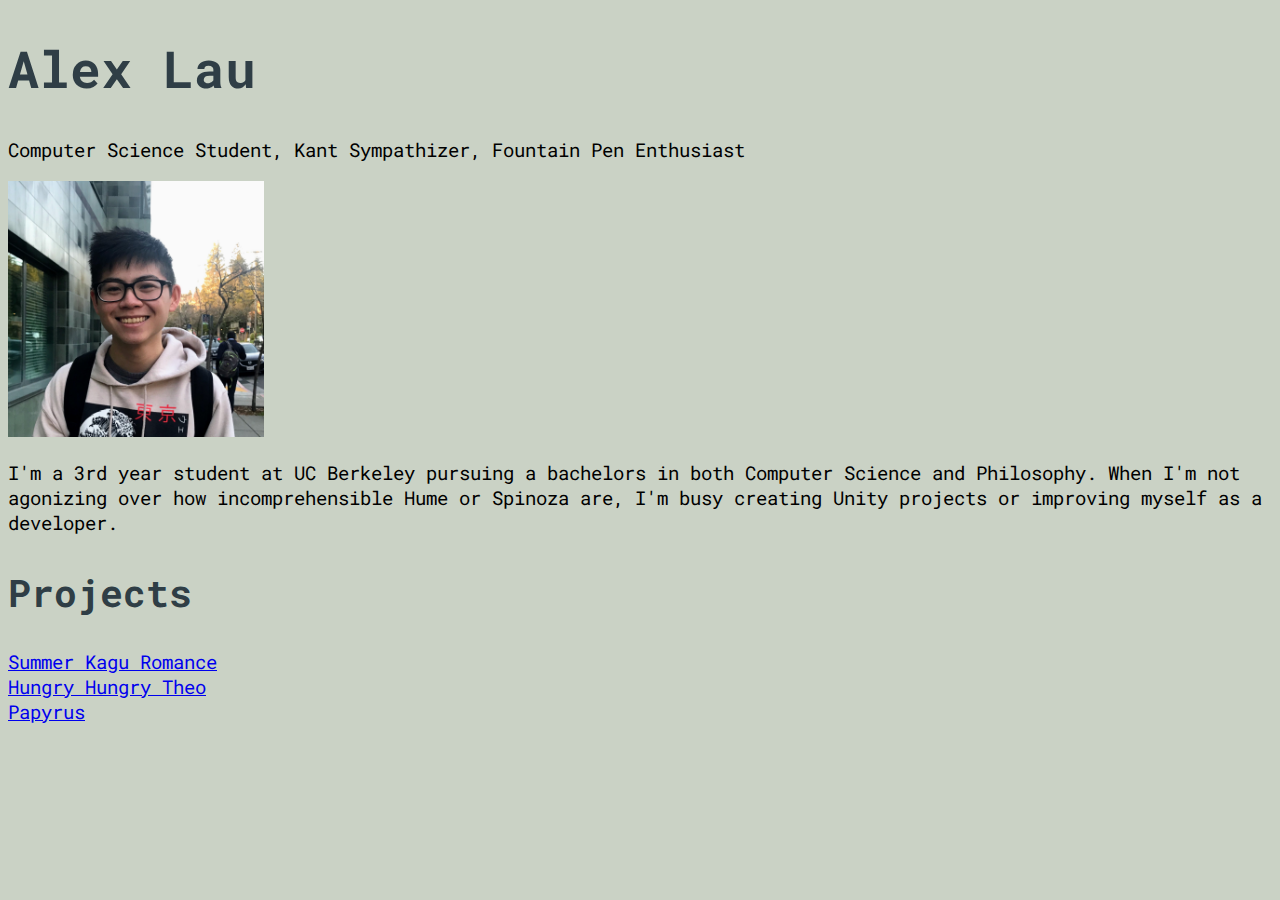
==== main.html @ f802a92d "Complete website" ====
<!doctype html>
<html lang="en">
  <head>
    <meta charset="utf-8">
    <meta name="viewport" content="width=device-width, initial-scale=1">

    <link href="https://cdn.jsdelivr.net/npm/bootstrap@5.1.0/dist/css/bootstrap.min.css" rel="stylesheet" integrity="sha384-KyZXEAg3QhqLMpG8r+8fhAXLRk2vvoC2f3B09zVXn8CA5QIVfZOJ3BCsw2P0p/We" crossorigin="anonymous">
    <link href="style.css" rel="stylesheet">
    <link rel="preconnect" href="https://fonts.googleapis.com">
    <link rel="preconnect" href="https://fonts.gstatic.com" crossorigin>
    <link href="https://fonts.googleapis.com/css2?family=Roboto+Mono&display=swap" rel="stylesheet">

    <title>Alex Lau - Personal Website</title>
  </head>
  <body>
    <div class="container my-5 w-50 mx-auto">
      <div class="d-flex justify-content-evenly align-items-center mb-4">
        <div>
          <h1>Alex Lau</h1>
          <p>Computer Science Student, Kant Sympathizer, Fountain Pen Enthusiast</p>
        </div>
        <img src="profile.jpeg" class="rounded-circle float-end profile ms-5">
      </div>

      <p>I'm a 3rd year student at UC Berkeley pursuing a bachelors in both
        Computer Science and Philosophy. When I'm not agonizing over how
        incomprehensible Hume or Spinoza are, I'm busy creating Unity projects
        or improving myself as a developer.</p>
    </div>

    <div class="container my-5 w-50 mx-auto">
      <h2 class="my-5">Projects</h2>
      <div class="row">
        <div class="col">
          <a href="https://njew25.itch.io/furniture-dating">Summer Kagu Romance</a>
        </div>
        <div class="col">
          <a href="https://daidiimon.itch.io/hungry-hungry-theo">Hungry Hungry Theo</a>
        </div>
        <div class="col">
          <a href="https://bit.ly/3k5raok">Papyrus</a>
        </div>
      </div>
    </div>

  </body>
</html>
---- style.css ----
body {
  background-color: #CAD2C5;
}

h1 {
  color: #2F3E46;
  font-size: 4vw;
  font-family: "Roboto Mono";
}

h2 {
  color: #2F3E46;
  font-size: 3vw;
  font-family: "Roboto Mono";
}

p, a, h3{
  font-size: 1.5vw;
  font-family: "Roboto Mono";
}

.profile {
  width: 20vw;
  height: auto;
}
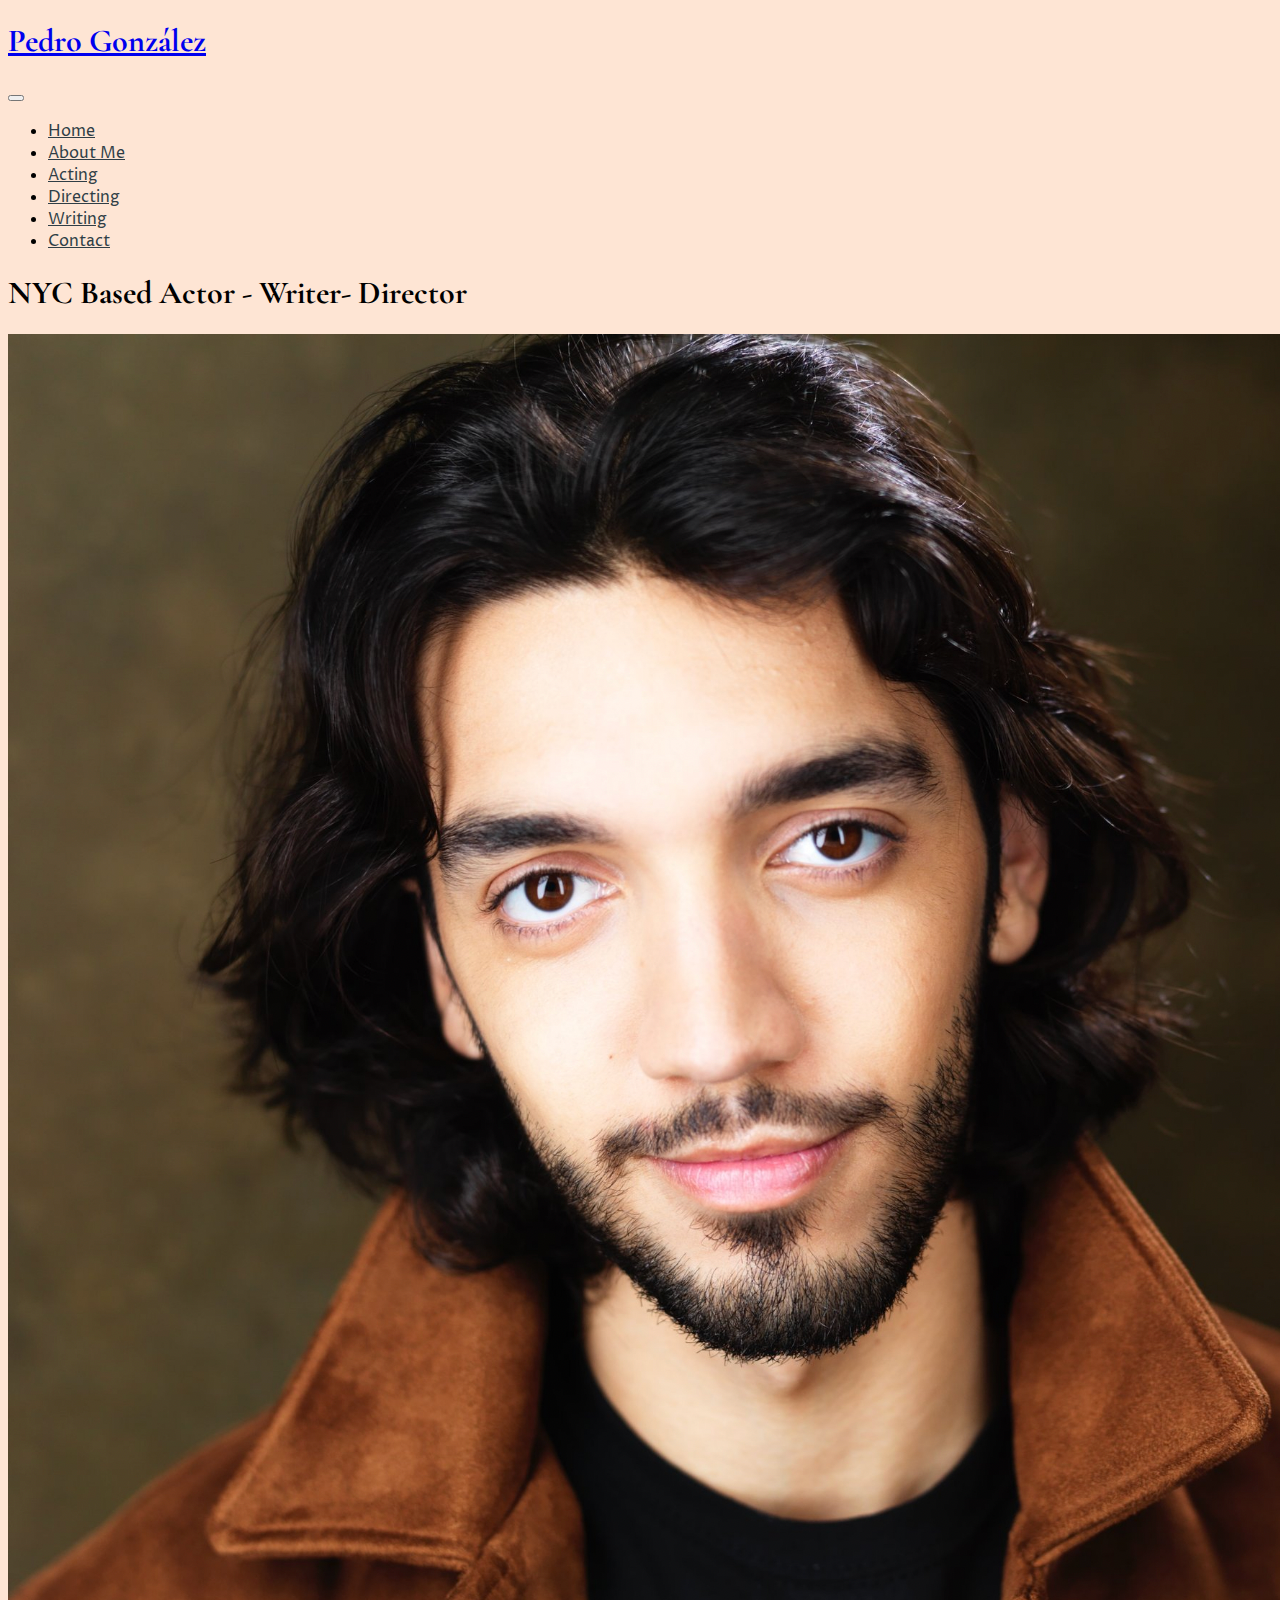
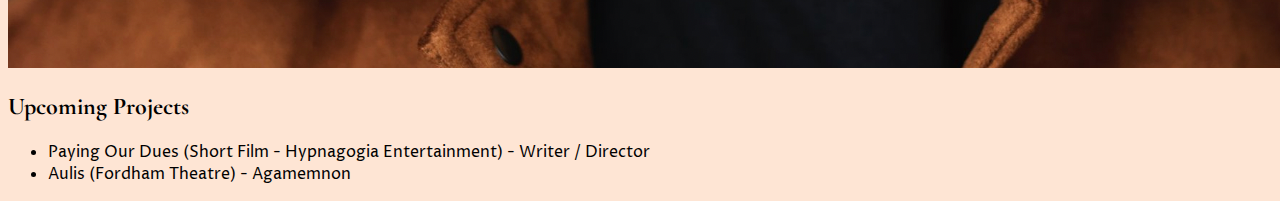
==== commit d2d3c992: "Change to Pedro" ====
--- a/main.html
+++ b/main.html
@@ -8,40 +8,63 @@
     <link href="style.css" rel="stylesheet">
     <link rel="preconnect" href="https://fonts.googleapis.com">
     <link rel="preconnect" href="https://fonts.gstatic.com" crossorigin>
-    <link href="https://fonts.googleapis.com/css2?family=Roboto+Mono&display=swap" rel="stylesheet">
-
-    <title>Alex Lau - Personal Website</title>
+    <link href="https://fonts.googleapis.com/css2?family=Cormorant+Garamond:wght@500;700&family=Proza+Libre:ital,wght@0,400;0,500;1,500&display=swap" rel="stylesheet">
+    <title>Pedro González</title>
   </head>
   <body>
-    <div class="container my-5 w-50 mx-auto">
-      <div class="d-flex justify-content-evenly align-items-center mb-4">
-        <div>
-          <h1>Alex Lau</h1>
-          <p>Computer Science Student, Kant Sympathizer, Fountain Pen Enthusiast</p>
-        </div>
-        <img src="profile.jpeg" class="rounded-circle float-end profile ms-5">
-      </div>
-
-      <p>I'm a 3rd year student at UC Berkeley pursuing a bachelors in both
-        Computer Science and Philosophy. When I'm not agonizing over how
-        incomprehensible Hume or Spinoza are, I'm busy creating Unity projects
-        or improving myself as a developer.</p>
-    </div>
-
-    <div class="container my-5 w-50 mx-auto">
-      <h2 class="my-5">Projects</h2>
-      <div class="row">
+    <div class="container-flex">
+      <div class="row pb-3">
         <div class="col">
-          <a href="https://njew25.itch.io/furniture-dating">Summer Kagu Romance</a>
-        </div>
-        <div class="col">
-          <a href="https://daidiimon.itch.io/hungry-hungry-theo">Hungry Hungry Theo</a>
-        </div>
-        <div class="col">
-          <a href="https://bit.ly/3k5raok">Papyrus</a>
+          <nav class="navbar navbar-expand-lg navbar-dark bg-dark">
+            <div class="container-fluid">
+              <a class="navbar-brand p-0" href="#"><h1>Pedro González</h1></a>
+              <button class="navbar-toggler" type="button" data-bs-toggle="collapse" data-bs-target="#navbarScroll" aria-controls="navbarScroll" aria-expanded="false" aria-label="Toggle navigation">
+                <span class="navbar-toggler-icon"></span>
+              </button>
+              <div class="collapse navbar-collapse" id="navbarScroll">
+                <ul class="navbar-nav me-auto my-2 my-lg-0 navbar-nav-scroll" style="--bs-scroll-height: 350px;">
+                  <li class="nav-item">
+                    <a class="nav-link active" aria-current="page" href="#"><h4>Home</h4></a>
+                  </li>
+                  <li class="nav-item">
+                    <a class="nav-link" href="#"><h4>About Me</h4></a>
+                  </li>
+                  <li class="nav-item">
+                    <a class="nav-link" href="#"><h4>Acting</h4></a>
+                  </li>
+                  <li class="nav-item">
+                    <a class="nav-link" href="#"><h4>Directing</h4></a>
+                  </li>
+                  <li class="nav-item">
+                    <a class="nav-link" href="#"><h4>Writing</h4></a>
+                  </li>
+                  <li class="nav-item">
+                    <a class="nav-link" href="#"><h4>Contact</h4></a>
+                  </li>
+                </ul>
+              </div>
+            </div>
+          </nav>
         </div>
       </div>
     </div>
-
+    <div class="container-flex my-4 mx-4">
+      <div class="row">
+        <div class="col text-center mb-3"><h1>NYC Based Actor - Writer- Director</h1></div>
+      </div>
+      <div class="row">
+        <div class="col-sm">
+          <img src="img-1.png" class="img-fluid">
+        </div>
+        <div class="col-sm mt-2">
+          <h2>Upcoming Projects</h2>
+          <ul>
+            <li>Paying Our Dues (Short Film - Hypnagogia Entertainment) - Writer / Director</li>
+            <li>Aulis (Fordham Theatre) - Agamemnon</li>
+          </ul>
+        </div>
+      </div>
+    </div>
+    <script src="https://cdn.jsdelivr.net/npm/bootstrap@5.0.2/dist/js/bootstrap.bundle.min.js" integrity="sha384-MrcW6ZMFYlzcLA8Nl+NtUVF0sA7MsXsP1UyJoMp4YLEuNSfAP+JcXn/tWtIaxVXM" crossorigin="anonymous"></script>
   </body>
 </html>
--- a/style.css
+++ b/style.css
@@ -1,25 +1,29 @@
 body {
-  background-color: #CAD2C5;
+  background-color: #FEE5D4;
 }
 
-h1 {
+.nav-link {
   color: #2F3E46;
-  font-size: 4vw;
-  font-family: "Roboto Mono";
 }
 
-h2 {
-  color: #2F3E46;
-  font-size: 3vw;
-  font-family: "Roboto Mono";
+a, li {
+  font-family: "Proza Libre"
 }
 
-p, a, h3{
-  font-size: 1.5vw;
-  font-family: "Roboto Mono";
+h1, h2 {
+  font-family: "Cormorant Garamond";
 }
 
-.profile {
-  width: 20vw;
-  height: auto;
+h4 {
+  font-weight: normal;
+  margin: 0;
+  padding-bottom: 0;
 }
+
+.current {
+  font-weight: bold;
+}
+
+.nav-link:hover, .nav-link:focus {
+  color: #707070;
+}
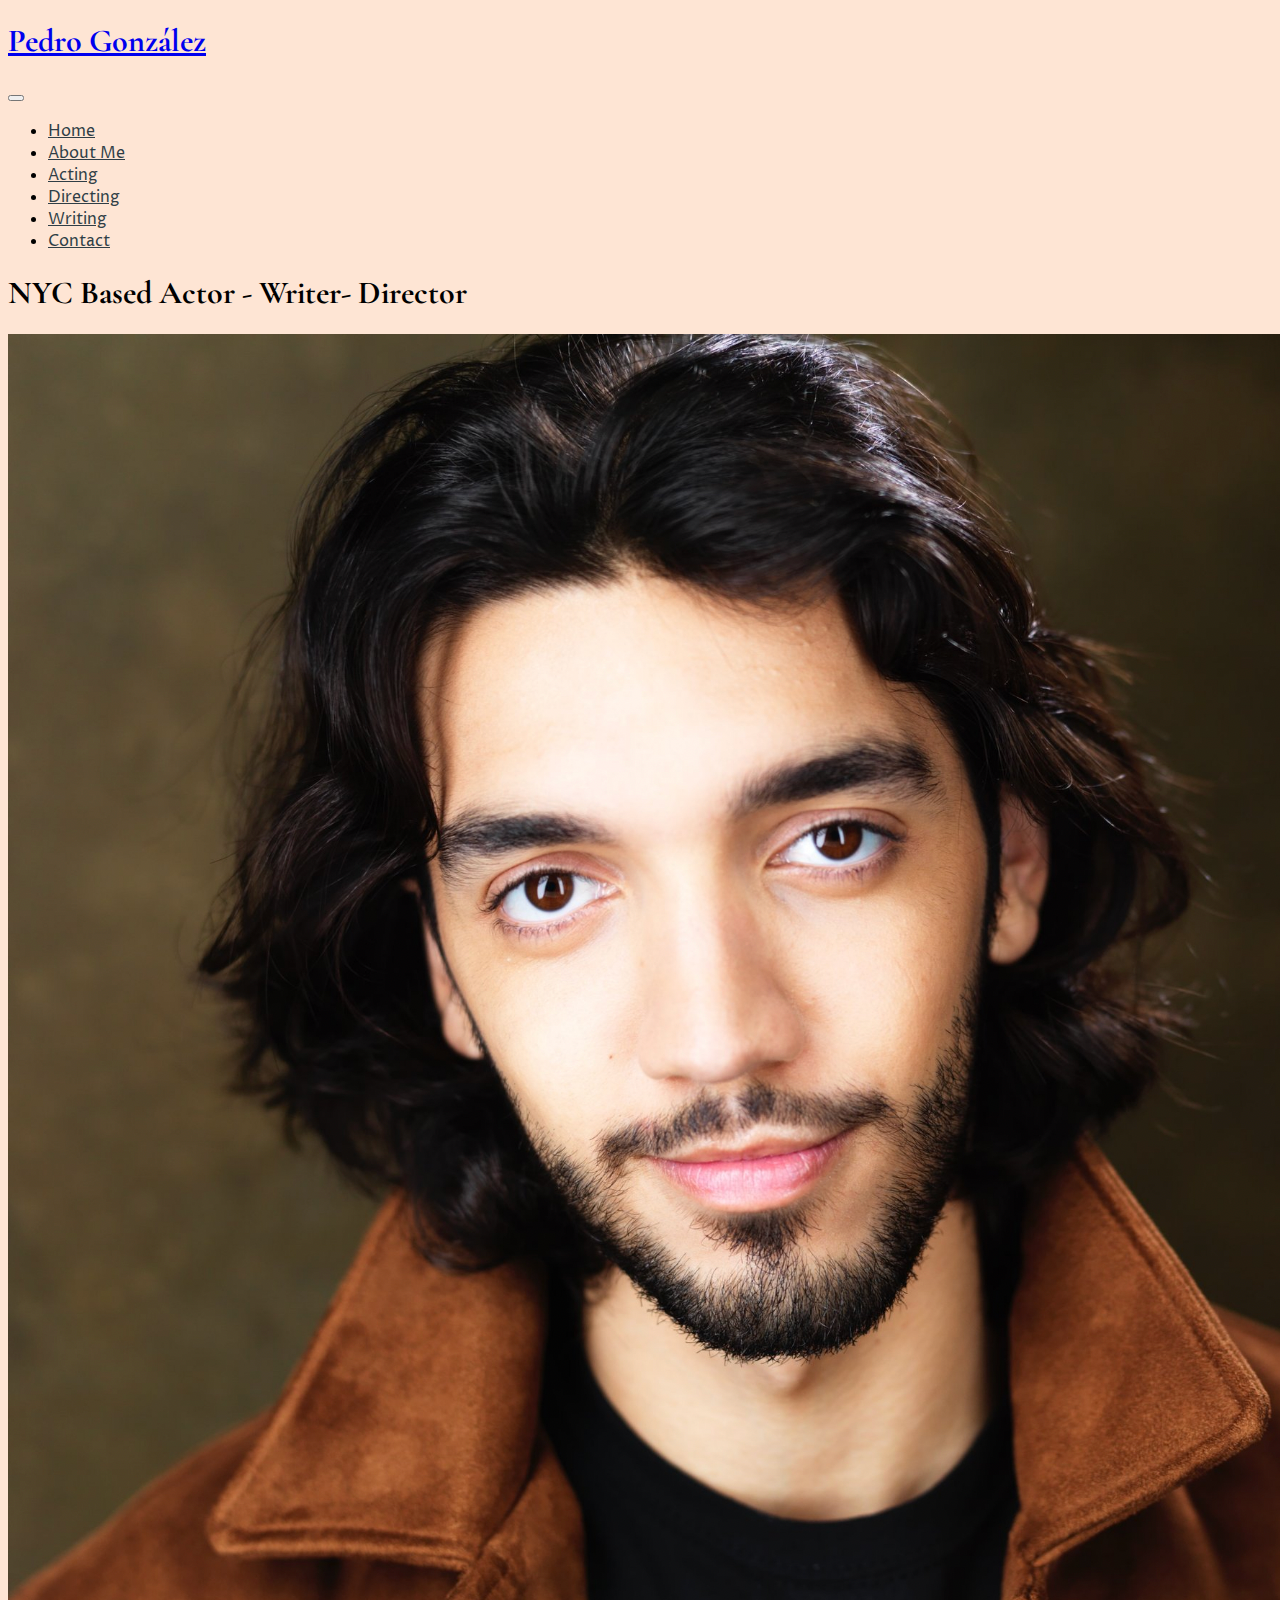
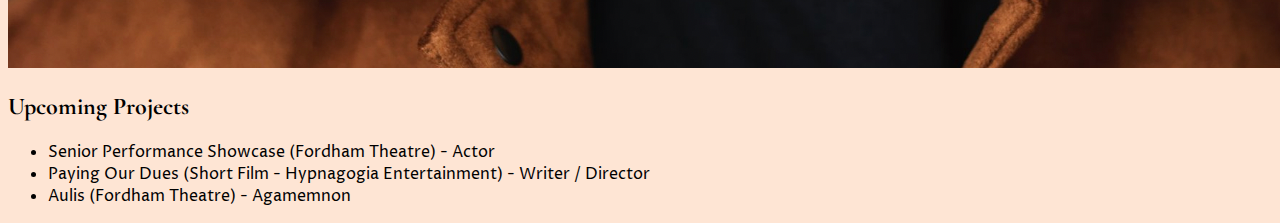
==== commit 2442574f: "Add other pages" ====
--- a/main.html
+++ b/main.html
@@ -27,19 +27,19 @@
                     <a class="nav-link active" aria-current="page" href="#"><h4>Home</h4></a>
                   </li>
                   <li class="nav-item">
-                    <a class="nav-link" href="#"><h4>About Me</h4></a>
+                    <a class="nav-link" href="about_me.html"><h4>About Me</h4></a>
                   </li>
                   <li class="nav-item">
-                    <a class="nav-link" href="#"><h4>Acting</h4></a>
+                    <a class="nav-link" href="acting.html"><h4>Acting</h4></a>
                   </li>
                   <li class="nav-item">
-                    <a class="nav-link" href="#"><h4>Directing</h4></a>
+                    <a class="nav-link" href="directing.html"><h4>Directing</h4></a>
                   </li>
                   <li class="nav-item">
-                    <a class="nav-link" href="#"><h4>Writing</h4></a>
+                    <a class="nav-link" href="writing.html"><h4>Writing</h4></a>
                   </li>
                   <li class="nav-item">
-                    <a class="nav-link" href="#"><h4>Contact</h4></a>
+                    <a class="nav-link" href="contact.html"><h4>Contact</h4></a>
                   </li>
                 </ul>
               </div>
@@ -59,6 +59,7 @@
         <div class="col-sm mt-2">
           <h2>Upcoming Projects</h2>
           <ul>
+            <li>Senior Performance Showcase (Fordham Theatre) - Actor</li>
             <li>Paying Our Dues (Short Film - Hypnagogia Entertainment) - Writer / Director</li>
             <li>Aulis (Fordham Theatre) - Agamemnon</li>
           </ul>
--- a/style.css
+++ b/style.css
@@ -6,7 +6,7 @@
   color: #2F3E46;
 }
 
-a, li {
+a, li, h5, p {
   font-family: "Proza Libre"
 }
 
@@ -27,3 +27,15 @@
 .nav-link:hover, .nav-link:focus {
   color: #707070;
 }
+
+.acting-carousel > .carousel-item > img,  .about-me-carousel > .carousel-item > img {
+  object-fit: cover;
+  width: 100%;
+  height: 70vh;
+}
+
+.directing-carousel > .carousel-item > img{
+  object-fit: cover;
+  width: 100%;
+  height: 45vh;
+}
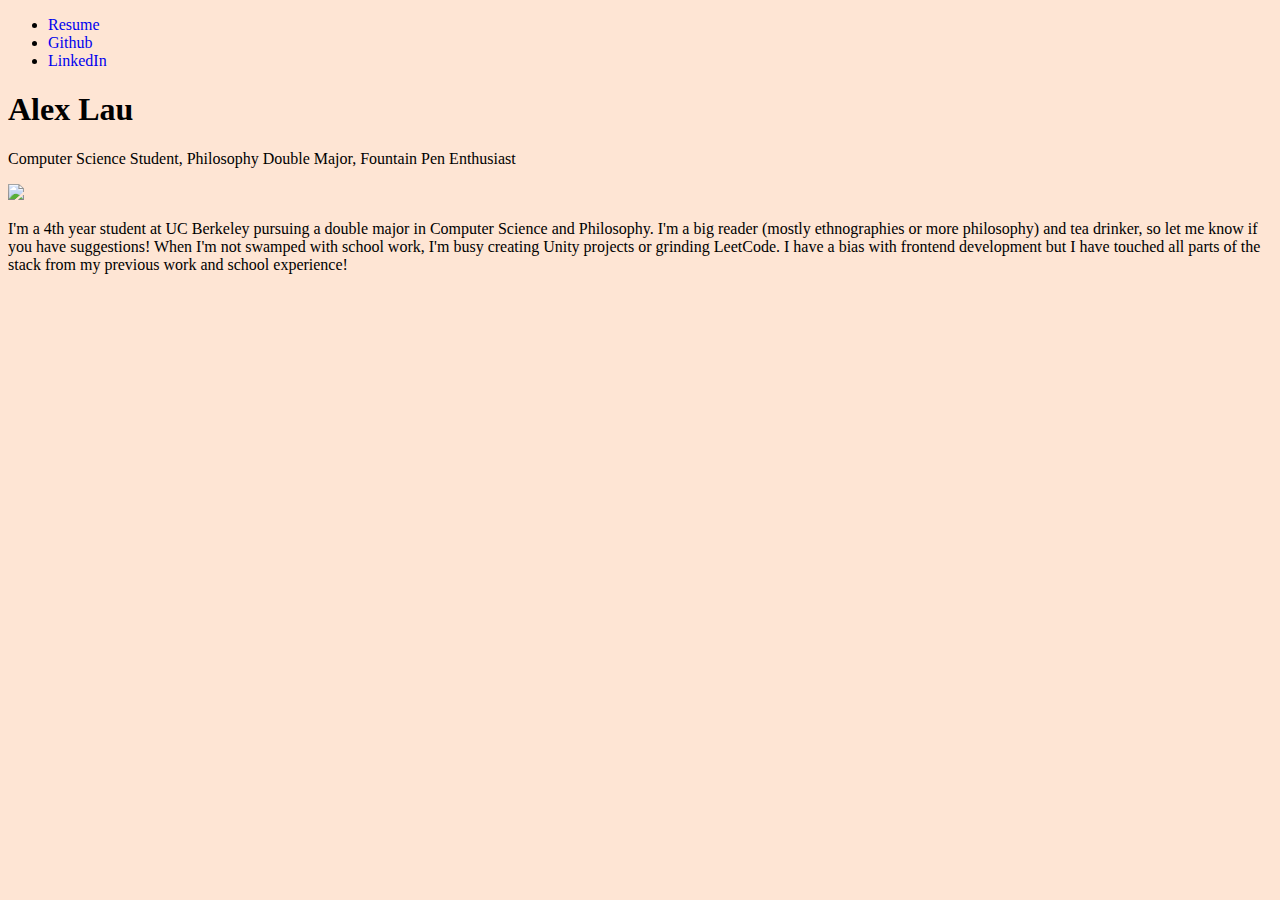
==== commit fcfb09ca: "Update main.html to index.html and add relevant links and life updates" ====
--- a/main.html
+++ b/main.html
@@ -8,64 +8,60 @@
     <link href="style.css" rel="stylesheet">
     <link rel="preconnect" href="https://fonts.googleapis.com">
     <link rel="preconnect" href="https://fonts.gstatic.com" crossorigin>
-    <link href="https://fonts.googleapis.com/css2?family=Cormorant+Garamond:wght@500;700&family=Proza+Libre:ital,wght@0,400;0,500;1,500&display=swap" rel="stylesheet">
-    <title>Pedro González</title>
+    <link href="https://fonts.googleapis.com/css2?family=Roboto+Mono&display=swap" rel="stylesheet">
+
+    <title>Alex Lau - Personal Website</title>
   </head>
   <body>
-    <div class="container-flex">
-      <div class="row pb-3">
-        <div class="col">
-          <nav class="navbar navbar-expand-lg navbar-dark bg-dark">
-            <div class="container-fluid">
-              <a class="navbar-brand p-0" href="#"><h1>Pedro González</h1></a>
-              <button class="navbar-toggler" type="button" data-bs-toggle="collapse" data-bs-target="#navbarScroll" aria-controls="navbarScroll" aria-expanded="false" aria-label="Toggle navigation">
-                <span class="navbar-toggler-icon"></span>
-              </button>
-              <div class="collapse navbar-collapse" id="navbarScroll">
-                <ul class="navbar-nav me-auto my-2 my-lg-0 navbar-nav-scroll" style="--bs-scroll-height: 350px;">
-                  <li class="nav-item">
-                    <a class="nav-link active" aria-current="page" href="#"><h4>Home</h4></a>
-                  </li>
-                  <li class="nav-item">
-                    <a class="nav-link" href="about_me.html"><h4>About Me</h4></a>
-                  </li>
-                  <li class="nav-item">
-                    <a class="nav-link" href="acting.html"><h4>Acting</h4></a>
-                  </li>
-                  <li class="nav-item">
-                    <a class="nav-link" href="directing.html"><h4>Directing</h4></a>
-                  </li>
-                  <li class="nav-item">
-                    <a class="nav-link" href="writing.html"><h4>Writing</h4></a>
-                  </li>
-                  <li class="nav-item">
-                    <a class="nav-link" href="contact.html"><h4>Contact</h4></a>
-                  </li>
-                </ul>
-              </div>
-            </div>
-          </nav>
+    <div class="container-flex my-4 w-50 mx-auto">
+      <div class="row">
+        <header class="d-flex flex-wrap justify-content-center py-3 mb-4 border-bottom">
+          <ul class="nav navbar-dark">
+            <!-- <li class="nav-item"><a href="" class="nav-link m-0 px-2">About</a></li> -->
+            <li class="nav-item"><a class="text-dark px-3" style="text-decoration:none" href="AlexLau-Resume-2022.pdf" download>Resume</a></li>
+            <li class="nav-item"><a class="text-dark px-3" style="text-decoration:none" href="https://github.com/alexlauluo" download>Github</a></li>
+            <li class="nav-item"><a class="text-dark px-3" style="text-decoration:none" href="https://www.linkedin.com/in/alex-lau-894bab206/" download>LinkedIn</a></li>
+          </ul>
+        </header>
+      </div>
+
+      <div class="row align-items-center">
+        <div class="col-sm-6">
+          <h1>Alex Lau</h1>
+          <p>Computer Science Student, Philosophy Double Major, Fountain Pen Enthusiast</p>
+        </div>
+
+        <div class="col-sm-6 align-items-center">
+          <img src="profile.jpeg" class="rounded-circle mx-auto d-block profile m-1">
         </div>
       </div>
+
+      <div class="row pt-3">
+        <p>I'm a 4th year student at UC Berkeley pursuing a double major in
+          Computer Science and Philosophy. I'm a big reader (mostly ethnographies
+          or more philosophy) and tea drinker,
+          so let me know if you have suggestions! When I'm not swamped with
+          school work, I'm busy creating Unity projects or
+          grinding LeetCode. I have a bias with frontend development but
+          I have touched all parts of the stack from my previous work and school
+          experience!</p>
+      </div>
     </div>
-    <div class="container-flex my-4 mx-4">
+<!--
+    <div class="container my-5 w-50 mx-auto">
+      <h2 class="my-5">Projects</h2>
       <div class="row">
-        <div class="col text-center mb-3"><h1>NYC Based Actor - Writer- Director</h1></div>
-      </div>
-      <div class="row">
-        <div class="col-sm">
-          <img src="img-1.png" class="img-fluid">
+        <div class="col">
+          <a href="https://njew25.itch.io/furniture-dating">Summer Kagu Romance</a>
         </div>
-        <div class="col-sm mt-2">
-          <h2>Upcoming Projects</h2>
-          <ul>
-            <li>Senior Performance Showcase (Fordham Theatre) - Actor</li>
-            <li>Paying Our Dues (Short Film - Hypnagogia Entertainment) - Writer / Director</li>
-            <li>Aulis (Fordham Theatre) - Agamemnon</li>
-          </ul>
+        <div class="col">
+          <a href="https://daidiimon.itch.io/hungry-hungry-theo">Hungry Hungry Theo</a>
+        </div>
+        <div class="col">
+          <a href="https://bit.ly/3k5raok">Papyrus</a>
         </div>
       </div>
-    </div>
-    <script src="https://cdn.jsdelivr.net/npm/bootstrap@5.0.2/dist/js/bootstrap.bundle.min.js" integrity="sha384-MrcW6ZMFYlzcLA8Nl+NtUVF0sA7MsXsP1UyJoMp4YLEuNSfAP+JcXn/tWtIaxVXM" crossorigin="anonymous"></script>
+    </div> -->
+
   </body>
 </html>
